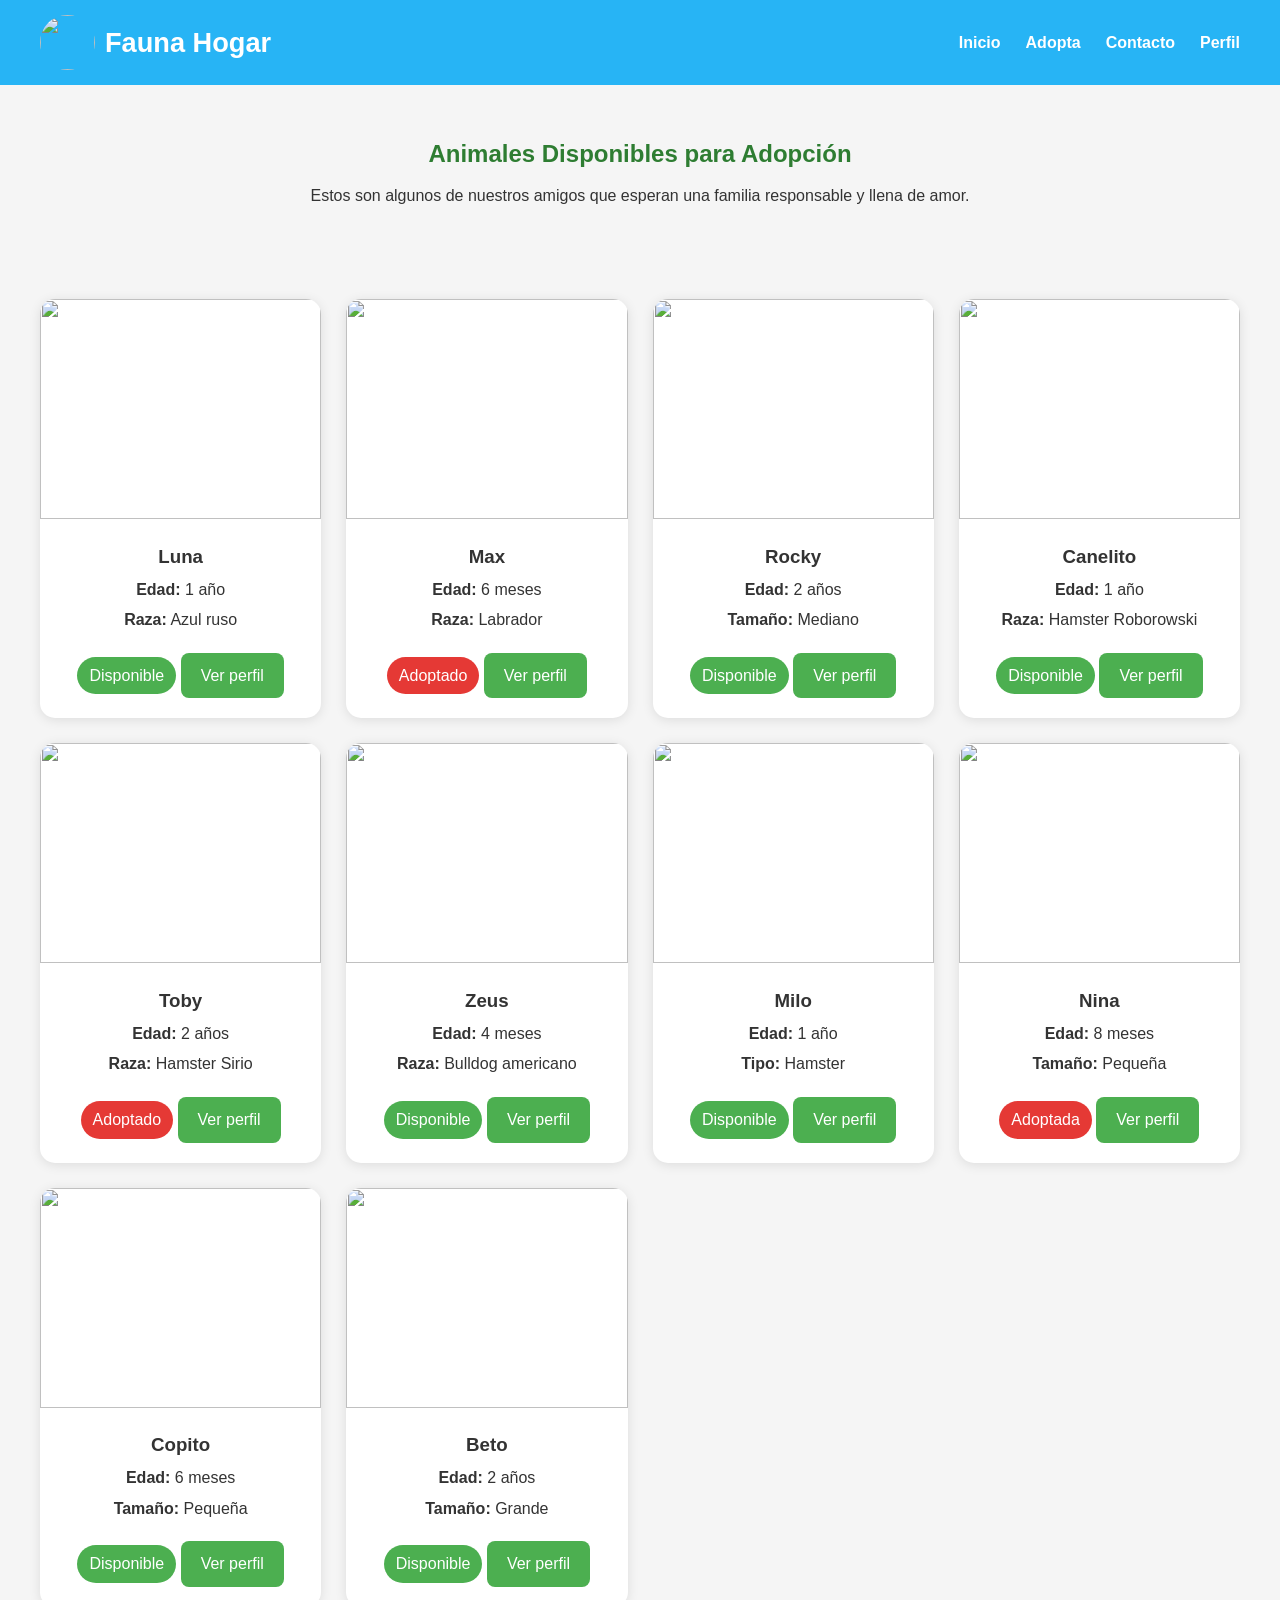
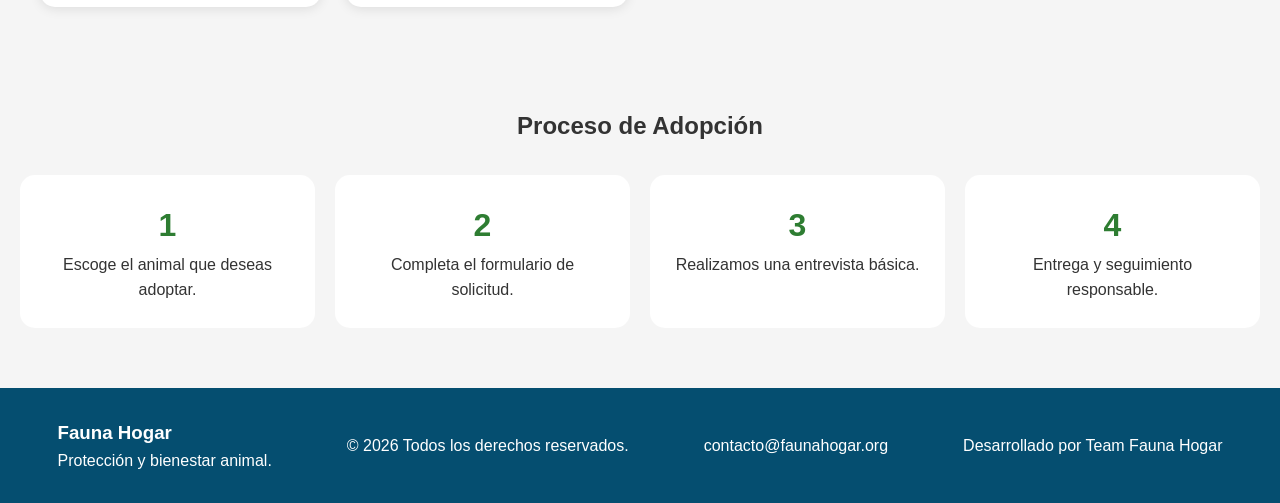
==== adopt.html @ afc9bfec "refactor: cambios en la estructura" ====
<!DOCTYPE html>
<html lang="es">

<head>
    <meta charset="UTF-8">
    <meta name="viewport" content="width=device-width, initial-scale=1.0">
    <title>Adopta - Fundación Fauna Hogar</title>
    <link rel="stylesheet" href="style.css">
</head>

<body>

    <header>

        <div class="logo">
            <img src="/assets/logo.png">
            <h1>Fauna Hogar</h1>
        </div>
        </div>

        <nav>
            <a href="index.html">Inicio</a>
            <a href="adopt.html">Adopta</a>
            <a href="contact.html">Contacto</a>
            <a href="profile.html">Perfil</a>
        </nav>

    </header>

    <section class="titulo-pagina">

        <h2>Animales Disponibles para Adopción</h2>

        <p>
            Estos son algunos de nuestros amigos que esperan una familia
            responsable y llena de amor.
        </p>

    </section>

    <section class="catalogo">

        <div class="animal-card">

            <img src="/assets/gato-azul-ruso.jpeg">

            <h3>Luna</h3>

            <p><strong>Edad:</strong> 1 año</p>

            <p><strong>Raza:</strong> Azul ruso</p>

            <span class="available">Disponible</span>

            <a href="perfil.html">Ver perfil</a>

        </div>

        <div class="animal-card">

            <img src="/assets/perro-aleman-labrador.jpg">

            <h3>Max</h3>

            <p><strong>Edad:</strong> 6 meses</p>

            <p><strong>Raza:</strong> Labrador</p>

            <span class="adopted">Adoptado</span>

            <a href="profile.html">Ver perfil</a>

        </div>

        <div class="animal-card">

            <img src="/assets/gato-del-himalaya.jpg">

            <h3>Rocky</h3>

            <p><strong>Edad:</strong> 2 años</p>

            <p><strong>Tamaño:</strong> Mediano</p>

            <span class="available">Disponible</span>

            <a href="profile.html">Ver perfil</a>

        </div>

        <div class="animal-card">

            <img src="/assets/hamster-enano-roborowski.jpg">

            <h3>Canelito</h3>

            <p><strong>Edad:</strong> 1 año</p>

            <p><strong>Raza:</strong> Hamster Roborowski</p>

            <span class="available">Disponible</span>

            <a href="profile.html">Ver perfil</a>

        </div>

        <div class="animal-card">

            <img src="/assets/hamster-sirio.jpg">

            <h3>Toby</h3>

            <p><strong>Edad:</strong> 2 años</p>

            <p><strong>Raza:</strong> Hamster Sirio</p>

            <span class="adopted">Adoptado</span>

            <a href="profile.html">Ver perfil</a>

        </div>

        <!-- TARJETA 6 -->

        <div class="animal-card">

            <img src="/assets/pero-bulldog-americano.jpg">

            <h3>Zeus</h3>

            <p><strong>Edad:</strong> 4 meses</p>

            <p><strong>Raza:</strong> Bulldog americano</p>

            <span class="available">Disponible</span>

            <a href="profile.html">Ver perfil</a>

        </div>


        <div class="animal-card">

            <img src="/assets/hamster-carrusel6.jpg">

            <h3>Milo</h3>

            <p><strong>Edad:</strong> 1 año</p>

            <p><strong>Tipo:</strong> Hamster</p>

            <span class="available">Disponible</span>

            <a href="profile.html">Ver perfil</a>

        </div>

        <div class="animal-card">

            <img src="/assets/perro-carrusel4.jpg">

            <h3>Nina</h3>

            <p><strong>Edad:</strong> 8 meses</p>

            <p><strong>Tamaño:</strong> Pequeña</p>

            <span class="adopted">Adoptada</span>

            <a href="profile.html">Ver perfil</a>

        </div>

        <div class="animal-card">

            <img src="/assets/perro-carrusel7.jpg">

            <h3>Copito</h3>

            <p><strong>Edad:</strong> 6 meses</p>

            <p><strong>Tamaño:</strong> Pequeña</p>

            <span class="available">Disponible</span>

            <a href="profile.html">Ver perfil</a>

        </div>

         <div class="animal-card">

            <img src="/assets/perro-carrusel5.jpg">

            <h3>Beto</h3>

            <p><strong>Edad:</strong> 2 años</p>

            <p><strong>Tamaño:</strong> Grande</p>

            <span class="available">Disponible</span>

            <a href="profile.html">Ver perfil</a>

        </div>

    </section>

    <section class="proceso-adopcion">

        <h2>Proceso de Adopción</h2>

        <div class="pasos">

            <div class="paso">
                <h3>1</h3>
                <p>Escoge el animal que deseas adoptar.</p>
            </div>

            <div class="paso">
                <h3>2</h3>
                <p>Completa el formulario de solicitud.</p>
            </div>

            <div class="paso">
                <h3>3</h3>
                <p>Realizamos una entrevista básica.</p>
            </div>

            <div class="paso">
                <h3>4</h3>
                <p>Entrega y seguimiento responsable.</p>
            </div>

        </div>

    </section>

    <footer>

        <div>
            <h3>Fauna Hogar</h3>
            <p>Protección y bienestar animal.</p>
        </div>

        <div>
            <p>© 2026 Todos los derechos reservados.</p>
        </div>

        <div>
            <p>contacto@faunahogar.org</p>
        </div>

       <div>
            <a href="#">Desarrollado por Team Fauna Hogar</a>
        </div>

    </footer>

</body>

</html>
---- style.css ----
:root{
    --verde:#4CAF50;
    --verde-oscuro:#2E7D32;
    --naranja:#FF9800;
    --azul:#42A5F5;
    --morado:#AB47BC;
    --gris:#f5f5f5;
    --gris-texto:#555;
    --blanco:#ffffff;
}

*{
    margin:0;
    padding:0;
    box-sizing:border-box;
}

html{
    scroll-behavior:smooth;
}

body{
    font-family:Arial, Helvetica, sans-serif;
    background:var(--gris);
    color:#333;
    line-height:1.6;
}

header{
    background:#27B4F5;
    color:white;
    display:flex;
    justify-content:space-between;
    align-items:center;
    padding:15px 40px;
    position:sticky;
    top:0;
    z-index:1000;
}

.logo{
    display:flex;
    align-items:center;
    gap:10px;
}

.logo img{
    width:55px;
    height:55px;
    object-fit:contain;
    border-radius:28px;
}

.logo h1{
    font-size:1.7rem;
}

nav{
    display:flex;
    gap:25px;
}

nav a{
    color:white;
    text-decoration:none;
    font-weight:bold;
    transition:.3s;
}

nav a:hover{
    color:#ffe082;
}

.banner{
    height:85vh;
    background: url(/assets/fondo12.jpeg) no-repeat center center/cover;
    background-size:cover;
    background-position:center;
    display:flex;
    justify-content:center;
    align-items:center;
    text-align:center;
}

.banner-contenido{
    max-width:800px;
    background: linear-gradient(to right, #ffffff, #b0b0b0b0);
    -webkit-background-clip: text;
    background-clip: text;
    padding: 22px;
}

.banner h2{
    font-size:3rem;
    margin-bottom:20px;
}

.banner p{
    font-size:1.2rem;
    margin-bottom:25px;
}

.botones-banner{
    display:flex;
    justify-content:center;
    gap:15px;
}

.btn{
    background:var(--naranja);
    color:white;
    text-decoration:none;
    padding:12px 25px;
    border-radius:8px;
    transition:.3s;
}

.btn:hover{
    transform:translateY(-3px);
}

.carousel{
    width:100%;
    height:500px;
    overflow:hidden;
    object-fit: cover;
    position:relative;
}

.slider{
    display:flex;
    width:500%;
    height:100%;
    animation:carrusel 15s infinite;
}

.slide{
    width:100vw;
    height:500px;
    position:relative;
    flex-shrink:0;
}

.slide img{
    width:calc(100% - 50px);
    margin:25px;
    height:calc(100% - 50px);
    object-fit:cover;
}

.texto-slide{
    position:absolute;
    bottom:40px;
    left:40px;
    background:rgba(0,0,0,.6);
    color:white;
    padding:15px 20px;
    border-radius:10px;
    font-size:1.2rem;
}

@keyframes carrusel{

    0%,15%{
        transform:translateX(0);
    }

    20%,35%{
        transform:translateX(-100vw);
    }

    40%,55%{
        transform:translateX(-200vw);
    }

    60%,75%{
        transform:translateX(-300vw);
    }

    80%,95%{
        transform:translateX(-400vw);
    }

    100%{
        transform:translateX(0);
    }

}

.titulo-pagina{
    text-align:center;
    padding:50px 20px;
}

.titulo-pagina h2{
    color:var(--verde-oscuro);
    margin-bottom:10px;
}

.destacados{
    padding:60px 30px;

    display:grid;
    gap:25px;

    grid-template-columns:
    repeat(auto-fit,minmax(250px,1fr));
}

.card{
    padding:25px;
    border-radius:15px;
    color:white;
    min-height:220px;
}

.card h3{
    margin-bottom:15px;
}

.labor{
    background:var(--verde);
}

.adopta-card{
    background:var(--naranja);
}

.adopta-card a{
    display:inline-block;
    margin-top:15px;
    background:#b3a5a5;
    color:#333;
    text-decoration:none;
    padding:10px 15px;
    border-radius:8px;
}

.donacion{
    background:#42A5F5;
}

.voluntariado{
    background:#AB47BC;
}

.mision-vision{
    display:flex;
    background:#63C9F8;
    color: black;
    gap:25px;
    padding:60px 30px;
}

.bloque{
    flex:1;
    background:white;
    padding:30px;
    border-radius:15px;
    box-shadow:0 2px 10px rgba(0,0,0,.1);
}

.bloque h3{
    color:var(--verde-oscuro);
    margin-bottom:15px;
}

.eventos{
    padding:60px 20px;
    text-align:center;
}

.eventos h2{
    margin-bottom:25px;
    color:var(--verde-oscuro);
}

.mini-slider{
    display:flex;
    gap:20px;
    overflow-x:auto;
    padding:10px;
}

.mini-slider img{
    width:280px;
    height:200px;
    object-fit:cover;
    border-radius:15px;
    flex-shrink:0;
}

.ayuda{
    padding:60px 20px;
}

.ayuda h2{
    text-align:center;
    margin-bottom:30px;
    color:var(--verde-oscuro);
}

.ayuda-grid{
    display:grid;
    gap:20px;

    grid-template-columns:
    repeat(auto-fit,minmax(220px,1fr));
}

.ayuda-grid div{
    background:white;
    padding:25px;
    border-radius:15px;
    text-align:center;
}

.catalogo{
    padding:40px;
    display:grid;
    gap:25px;
    grid-template-columns:
    repeat(auto-fit,minmax(250px,1fr));
}

.animal-card{
    background:white;
    border-radius:15px;
    overflow:hidden;
    box-shadow:0 2px 12px rgba(0,0,0,.1);
    text-align:center;
}

.animal-card img{
    width:100%;
    height:220px;
    object-fit:cover;
}

.animal-card h3{
    margin-top:15px;
}

.animal-card p{
    margin:5px 0;
}

.animal-card a{
    display:inline-block;
    margin:15px 0 20px;
    background:var(--verde);
    color:white;
    text-decoration:none;
    padding:10px 20px;
    border-radius:8px;
}

.available{
    background:var(--verde);
    color:white;
    padding:6px 12px;
    border-radius:20px;
    display:inline-block;
    margin-top:10px;
}

.adopted{
    background:#e53935;
    color:white;
    padding:6px 12px;
    border-radius:20px;
    display:inline-block;
    margin-top:10px;
}

.proceso-adopcion{
    padding:60px 20px;
    text-align:center;
}

.pasos{
    margin-top:30px;
    display:grid;
    gap:20px;
    grid-template-columns:
    repeat(auto-fit,minmax(220px,1fr));
}

.paso{
    background:white;
    padding:25px;
    border-radius:15px;
}

.paso h3{
    color:var(--verde-oscuro);
    font-size:2rem;
}

.perfil-animal{
    padding:50px;
    display:flex;
    gap:40px;
}

.perfil-imagen{
    flex:1;
}

.perfil-imagen img{
    width:100%;
    border-radius:15px;
}

.perfil-info{
    flex:1;
}

.perfil-info h2{
    margin:15px 0;
    color:var(--verde-oscuro);
}

.descripcion{
    margin-bottom:20px;
}

.lista-info{
    margin:20px 0;
    padding-left:20px;
}

.lista-info li{
    margin-bottom:10px;
}

.btn-adopcion{
    display:inline-block;
    background:var(--naranja);
    color:white;
    text-decoration:none;
    padding:12px 25px;
    border-radius:8px;
    margin-top:20px;
}

.salud{
    padding:60px 20px;
}

.salud h2{
    text-align:center;
    margin-bottom:30px;
}

.salud-grid{
    display:grid;
    gap:20px;
    grid-template-columns:
    repeat(auto-fit,minmax(250px,1fr));
}

.salud-card{
    background:white;
    padding:25px;
    border-radius:15px;
}

.relacionados-section{
    padding:60px 20px;
}

.relacionados{
    display:flex;
    gap:20px;
    overflow-x:auto;
    padding-top:20px;
}

.rel-card{
    background:white;
    border-radius:15px;
    overflow:hidden;
    min-width:220px;
    text-align:center;
}

.rel-card img{
    width:220px;
    height:180px;
    object-fit:cover;
}

.testimonios{
    padding:60px 20px;
}

.testimonios h2{
    text-align:center;
    margin-bottom:30px;
}

.testimonios-grid{
    display:grid;
    gap:20px;
    grid-template-columns:
    repeat(auto-fit,minmax(250px,1fr));
}

.testimonio{
    background:white;
    padding:25px;
    border-radius:15px;
}

.contacto-container{
    padding:50px;
    display:flex;
    gap:40px;
}

.formulario-contacto{
    flex:2;
}

.info-contacto{
    flex:1;
}

form{
    display:flex;
    flex-direction:column;
    gap:10px;
}

input,
select,
textarea{
    padding:12px;
    border:1px solid #ccc;
    border-radius:8px;
}

button{
    background:var(--verde);
    color:white;
    border:none;
    padding:14px;
    border-radius:8px;
    cursor:pointer;
}

.error{
    border:2px solid red;
}

.success{
    border:2px solid green;
}

.mensaje-error{
    color:red;
    font-size:.85rem;
}

.mensaje-success{
    color:green;
    font-size:.85rem;
}

.redes-sociales{
    margin-top:25px;
}

.redes-sociales a{
    display:block;
    margin-bottom:10px;
    text-decoration:none;
    color:var(--verde-oscuro);
}

.faq{
    padding:60px 20px;
}

.faq h2{
    text-align:center;
    margin-bottom:30px;
}

.faq-grid{
    display:grid;
    gap:20px;
    grid-template-columns:
    repeat(auto-fit,minmax(250px,1fr));
}

.faq-card{
    background:white;
    padding:25px;
    border-radius:15px;
}

footer{
    background:#054E70;
    color:white;
    padding:30px;
    display:flex;
    justify-content:space-around;
    align-items:center;
    gap:20px;
    flex-wrap:wrap;
}

footer a{
    color:white;
    text-decoration:none;
}

@media(max-width:992px){

    .mision-vision{
        flex-direction:column;
    }

    .perfil-animal{
        flex-direction:column;
    }

    .contacto-container{
        flex-direction:column;
    }

}

@media(max-width:768px){

    header{
        flex-direction:column;
        gap:15px;
    }

    nav{
        flex-wrap:wrap;
        justify-content:center;
    }

    .banner h2{
        font-size:2.2rem;
    }

    .banner p{
        font-size:1rem;
    }

}

@media(max-width:480px){

    .banner{
        height:70vh;
    }

    .banner h2{
        font-size:1.8rem;
    }

    .botones-banner{
        flex-direction:column;
    }

    .catalogo{
        padding:20px;
    }

    .perfil-animal{
        padding:20px;
    }

    .contacto-container{
        padding:20px;
    }

    footer{
        flex-direction:column;
        text-align:center;
    }

}
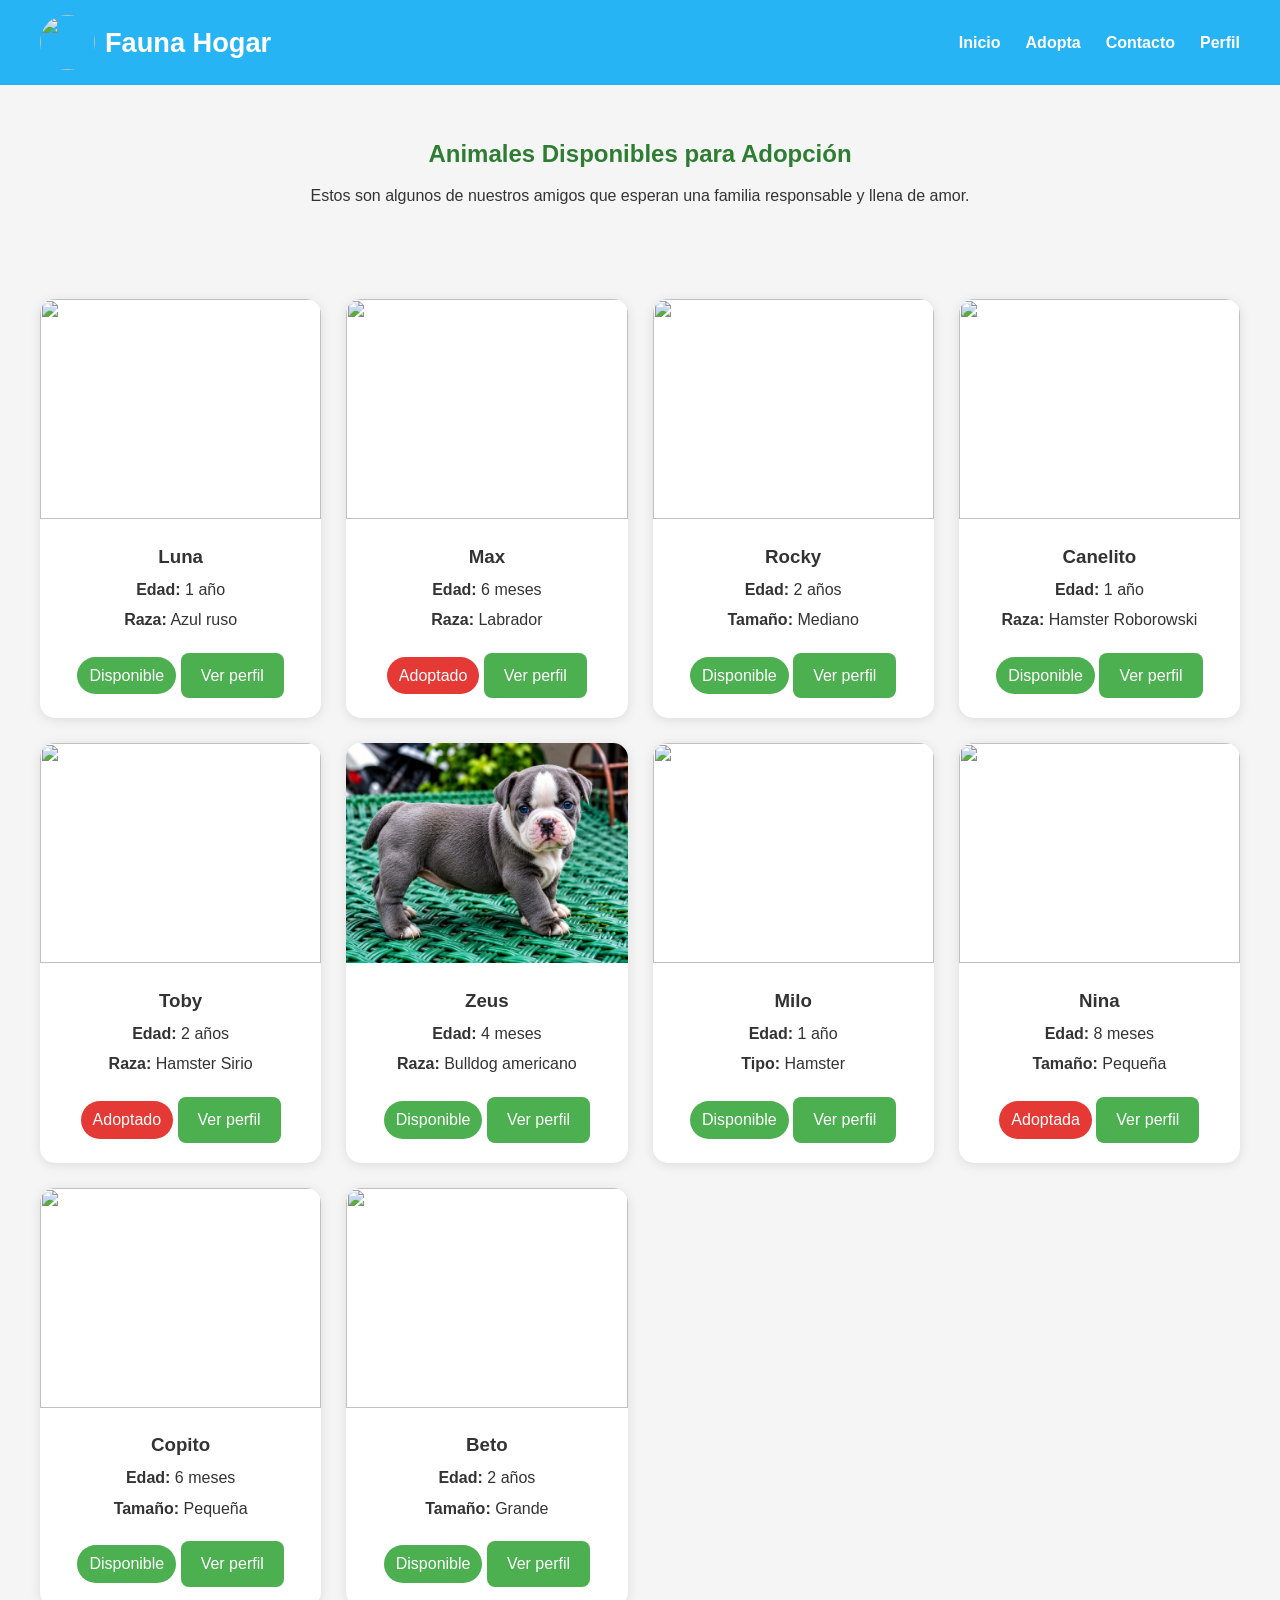
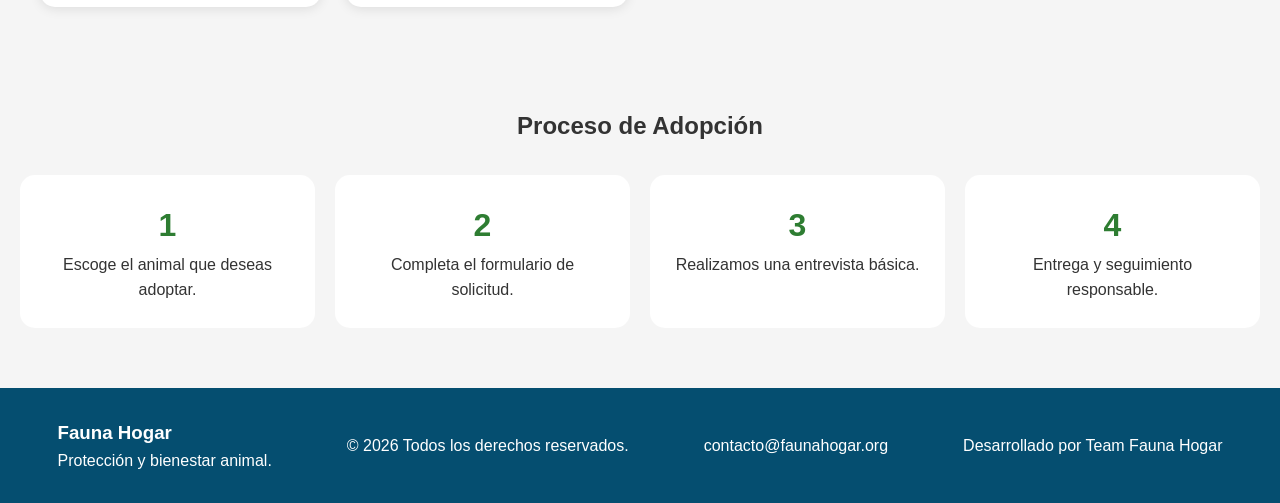
==== commit 0e3ad764: "feat: cambios en la organización del codigo" ====
--- a/adopt.html
+++ b/adopt.html
@@ -13,7 +13,7 @@
     <header>
 
         <div class="logo">
-            <img src="/assets/logo.png">
+            <img src="assets/logo.png">
             <h1>Fauna Hogar</h1>
         </div>
         </div>
@@ -42,7 +42,7 @@
 
         <div class="animal-card">
 
-            <img src="/assets/gato-azul-ruso.jpeg">
+            <img src="assets/gato-azul-ruso.jpeg">
 
             <h3>Luna</h3>
 
@@ -58,7 +58,7 @@
 
         <div class="animal-card">
 
-            <img src="/assets/perro-aleman-labrador.jpg">
+            <img src="assets/perro-aleman-labrador.jpg">
 
             <h3>Max</h3>
 
@@ -74,7 +74,7 @@
 
         <div class="animal-card">
 
-            <img src="/assets/gato-del-himalaya.jpg">
+            <img src="assets/gato-del-himalaya.jpg">
 
             <h3>Rocky</h3>
 
@@ -90,7 +90,7 @@
 
         <div class="animal-card">
 
-            <img src="/assets/hamster-enano-roborowski.jpg">
+            <img src="assets/hamster-enano-roborowski.jpg">
 
             <h3>Canelito</h3>
 
@@ -106,7 +106,7 @@
 
         <div class="animal-card">
 
-            <img src="/assets/hamster-sirio.jpg">
+            <img src="assets/hamster-sirio.jpg">
 
             <h3>Toby</h3>
 
@@ -120,11 +120,10 @@
 
         </div>
 
-        <!-- TARJETA 6 -->
-
-        <div class="animal-card">
-
-            <img src="/assets/pero-bulldog-americano.jpg">
+
+        <div class="animal-card">
+
+            <img src="assets/perro-bulldog-americano.jpg">
 
             <h3>Zeus</h3>
 
@@ -141,7 +140,7 @@
 
         <div class="animal-card">
 
-            <img src="/assets/hamster-carrusel6.jpg">
+            <img src="assets/hamster-carrusel6.jpg">
 
             <h3>Milo</h3>
 
@@ -157,7 +156,7 @@
 
         <div class="animal-card">
 
-            <img src="/assets/perro-carrusel4.jpg">
+            <img src="assets/perro-carrusel4.jpg">
 
             <h3>Nina</h3>
 
@@ -173,7 +172,7 @@
 
         <div class="animal-card">
 
-            <img src="/assets/perro-carrusel7.jpg">
+            <img src="assets/perro-carrusel7.jpg">
 
             <h3>Copito</h3>
 
@@ -189,7 +188,7 @@
 
          <div class="animal-card">
 
-            <img src="/assets/perro-carrusel5.jpg">
+            <img src="assets/perro-carrusel5.jpg">
 
             <h3>Beto</h3>
 
--- a/style.css
+++ b/style.css
@@ -73,7 +73,7 @@
 
 .banner{
     height:85vh;
-    background: url(/assets/fondo12.jpeg) no-repeat center center/cover;
+    background: url(assets/fondo12.jpeg) no-repeat center center/cover;
     background-size:cover;
     background-position:center;
     display:flex;
